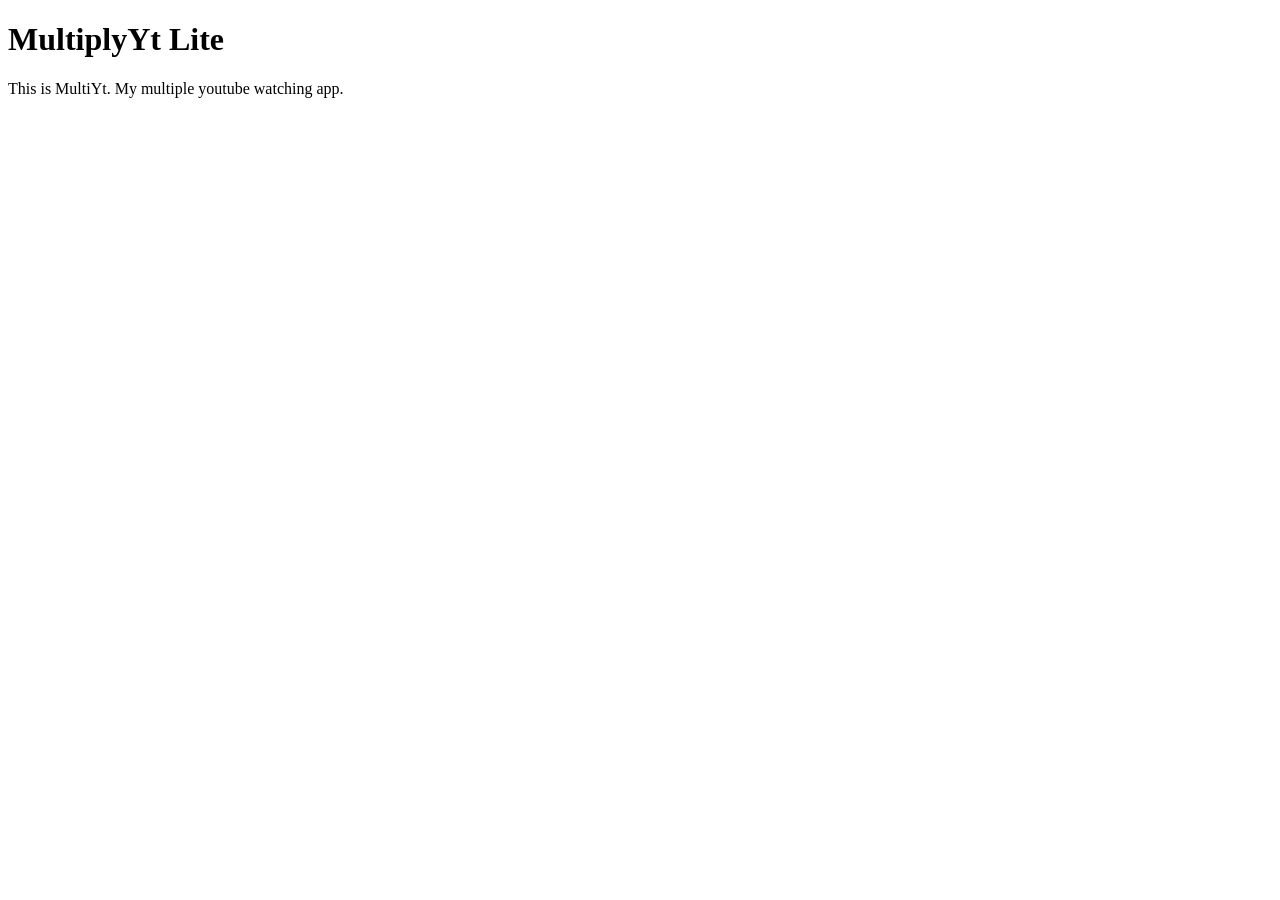
==== index.html @ eb8f4409 "Add starter index page" ====
<!DOCTYPE html>
<html lang="en">
<head>
  <meta charset="UTF-8">
  <title>MultiplyYt Lite</title>
</head>
<body>
  <h1>MultiplyYt Lite</h1>
  <p>This is MultiYt. My multiple youtube watching app.</p>
</body>
</html>
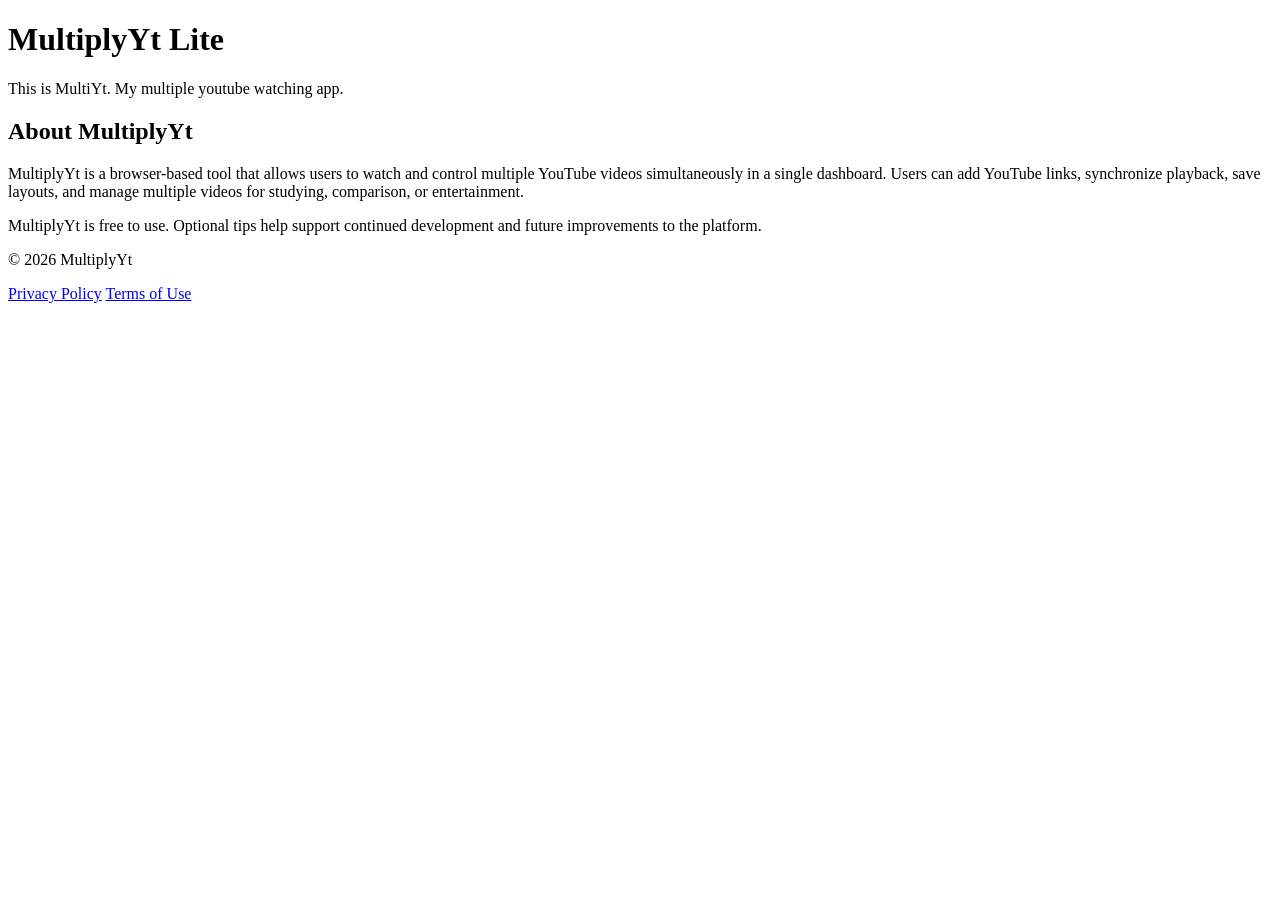
==== commit 0e9543dd: "Add pags" ====
--- a/index.html
+++ b/index.html
@@ -3,9 +3,34 @@
 <head>
   <meta charset="UTF-8">
   <title>MultiplyYt Lite</title>
+
 </head>
 <body>
   <h1>MultiplyYt Lite</h1>
   <p>This is MultiYt. My multiple youtube watching app.</p>
+
+   <h2>About MultiplyYt</h2>
+  <p>
+    MultiplyYt is a browser-based tool that allows users to watch and control multiple
+    YouTube videos simultaneously in a single dashboard. Users can add YouTube links,
+    synchronize playback, save layouts, and manage multiple videos for studying,
+    comparison, or entertainment.
+  </p>
+
+  <p>
+    MultiplyYt is free to use. Optional tips help support continued development and
+    future improvements to the platform.
+  </p>
+
+
+  <footer class="site-footer">
+  <p>© 2026 MultiplyYt</p>
+
+  <div class="footer-links">
+    <a href="privacy.html">Privacy Policy</a>
+    <a href="terms.html">Terms of Use</a>
+  </div>
+</footer>
+
 </body>
 </html>
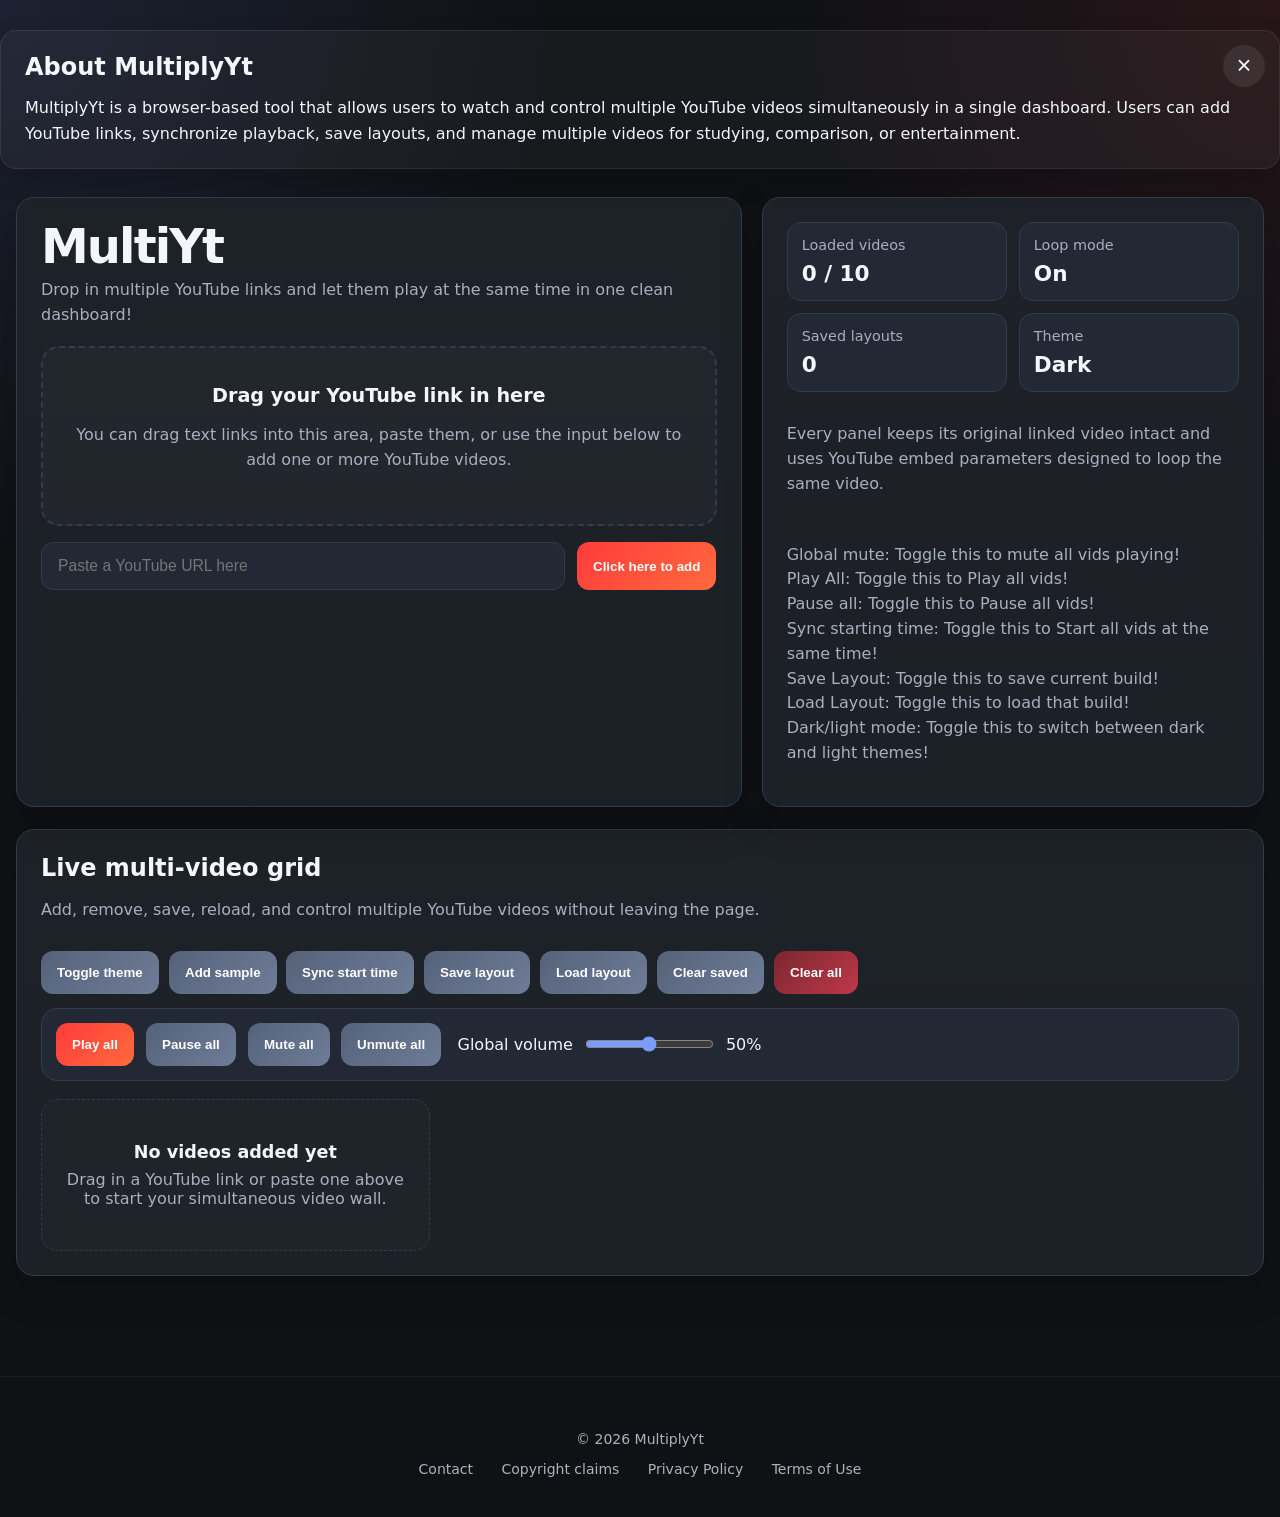
==== commit 4ff1e05e: "Updated final MultiplyYt Lite website" ====
--- a/index.html
+++ b/index.html
@@ -1,15 +1,16 @@
 <!DOCTYPE html>
 <html lang="en">
 <head>
-  <meta charset="UTF-8">
-  <title>MultiplyYt Lite</title>
+  <meta charset="UTF-8" />
+  <meta name="viewport" content="width=device-width, initial-scale=1.0" />
+  <title>MultiplyYt</title>
 
-</head>
-<body>
-  <h1>MultiplyYt Lite</h1>
-  <p>This is MultiYt. My multiple youtube watching app.</p>
+  <section id="aboutBox" class="about-multiyt">
+  <button id="closeAboutBtn" class="about-close-btn" aria-label="Close About MultiplyYt">
+    ×
+  </button>
 
-   <h2>About MultiplyYt</h2>
+  <h2>About MultiplyYt</h2>
   <p>
     MultiplyYt is a browser-based tool that allows users to watch and control multiple
     YouTube videos simultaneously in a single dashboard. Users can add YouTube links,
@@ -17,16 +18,138 @@
     comparison, or entertainment.
   </p>
 
-  <p>
-    MultiplyYt is free to use. Optional tips help support continued development and
-    future improvements to the platform.
-  </p>
+</section>
+
+<div id="showAboutWrap" class="show-about-wrap hidden">
+  <button id="showAboutBtn" class="show-about-btn">
+    Show About MultiplyYt
+  </button>
+</div>
+
+  <link rel="stylesheet" href="styles.css" />
+</head>
+
+<body 
+
+   data-theme="dark">
+  <div class="app">
+    <section class="hero">
+      <div class="card hero-main">
+        <h1>MultiYt</h1>
+        <p class="subtitle">
+          Drop in multiple YouTube links and let them play at the same time in one clean dashboard!
+        </p>
+
+        <div
+          class="drop-zone"
+          id="dropZone"
+          tabindex="0"
+          aria-label="Drop YouTube links here or click to paste one manually"
+        >
+          <div class="drop-inner">
+            <div class="drop-title">Drag your YouTube link in here</div>
+            <p class="drop-text">
+              You can drag text links into this area, paste them, or use the input below to add one or more YouTube videos.
+            </p>
+          </div>
+        </div>
+
+        <div class="manual-entry">
+          <label class="sr-only" for="youtubeInput">YouTube URL</label>
+          <input
+            id="youtubeInput"
+            type="text"
+            placeholder="Paste a YouTube URL here"
+            autocomplete="off"
+          />
+          <button class="btn btn-primary" id="addVideoBtn">Click here to add</button>
+        </div>
+      </div>
+
+      <aside class="card hero-side">
+        <div class="stat-grid">
+          <div class="stat">
+            <div class="stat-label">Loaded videos</div>
+            <div class="stat-value" id="videoCount">0</div>
+          </div>
+          <div class="stat">
+            <div class="stat-label">Loop mode</div>
+            <div class="stat-value">On</div>
+          </div>
+          <div class="stat">
+            <div class="stat-label">Saved layouts</div>
+            <div class="stat-value" id="savedLayoutCount">0</div>
+          </div>
+          <div class="stat">
+            <div class="stat-label">Theme</div>
+            <div class="stat-value" id="themeLabel">Dark</div>
+          </div>
+        </div>
+
+        <p class="hint">
+          Every panel keeps its original linked video intact and uses YouTube embed parameters designed to loop the same video.
+        </p>
+
+        <p class="hint">
+          Global mute: Toggle this to mute all vids playing!<br>
+          Play All: Toggle this to Play all vids! <br>
+          Pause all: Toggle this to Pause all vids! <br>
+          Sync starting time: Toggle this to Start all vids at the same time! <br> 
+          Save Layout: Toggle this to save current build! <br>
+          Load Layout: Toggle this to load that build! <br>
+          Dark/light mode: Toggle this to switch between dark and light themes! <br>
+        </p>
+      </aside>
+    </section>
+
+    <section class="card grid-card">
+      <div class="topbar">
+        <div>
+          <h2>Live multi-video grid</h2>
+          <p class="footer-note">
+            Add, remove, save, reload, and control multiple YouTube videos without leaving the page.
+          </p>
+        </div>
+
+        <div class="toolbar-actions">
+          <button class="btn btn-secondary" id="themeToggleBtn">Toggle theme</button>
+          <button class="btn btn-secondary" id="addSampleBtn">Add sample</button>
+          <button class="btn btn-secondary" id="syncStartBtn">Sync start time</button>
+          <button class="btn btn-secondary" id="saveLayoutBtn">Save layout</button>
+          <button class="btn btn-secondary" id="loadLayoutBtn">Load layout</button>
+          <button class="btn btn-secondary" id="clearSavedBtn">Clear saved</button>
+          <button class="btn btn-danger" id="clearAllBtn">Clear all</button>
+        </div>
+      </div>
+
+      <div class="control-strip">
+        <button class="btn btn-primary" id="playAllBtn">Play all</button>
+        <button class="btn btn-secondary" id="pauseAllBtn">Pause all</button>
+        <button class="btn btn-secondary" id="muteAllBtn">Mute all</button>
+        <button class="btn btn-secondary" id="unmuteAllBtn">Unmute all</button>
+
+        <label class="volume-wrap" for="globalVolume">
+          <span>Global volume</span>
+          <input id="globalVolume" type="range" min="0" max="100" value="50" />
+          <span id="globalVolumeLabel">50%</span>
+        </label>
+      </div>
+
+      <div id="videoGrid" class="video-grid" aria-live="polite"></div>
+
+    </section>
+  </div>
+
+  <script src="https://www.youtube.com/iframe_api"></script>
+  <script src="script.js"></script>
 
 
   <footer class="site-footer">
   <p>© 2026 MultiplyYt</p>
 
   <div class="footer-links">
+    <a href="contact.html">Contact</a>
+    <a href="copyright.html">Copyright claims</a>
     <a href="privacy.html">Privacy Policy</a>
     <a href="terms.html">Terms of Use</a>
   </div>
--- a/styles.css
+++ b/styles.css
@@ -0,0 +1,699 @@
+:root {
+  --radius: 18px;
+  --shadow: 0 16px 40px rgba(0, 0, 0, 0.18);
+}
+
+body[data-theme="dark"] {
+  --bg: #0f1115;
+  --panel: #191d24;
+  --panel-2: #222834;
+  --border: #333b4a;
+  --text: #f3f6fb;
+  --muted: #a8b0bf;
+  --accent: #ff3b3b;
+  --accent-2: #7c9cff;
+  --drop-bg: rgba(255, 255, 255, 0.025);
+  --drop-hover: rgba(124, 156, 255, 0.09);
+  --card-glow-1: rgba(124, 156, 255, 0.12);
+  --card-glow-2: rgba(255, 59, 59, 0.10);
+  --empty-bg: rgba(255, 255, 255, 0.015);
+  --iframe-bg: #0b0d10;
+}
+
+body[data-theme="light"] {
+  --bg: #eef2f8;
+  --panel: #ffffff;
+  --panel-2: #f6f8fc;
+  --border: #d8dfeb;
+  --text: #17202c;
+  --muted: #5e6877;
+  --accent: #d93a3a;
+  --accent-2: #4f73ff;
+  --drop-bg: rgba(79, 115, 255, 0.04);
+  --drop-hover: rgba(79, 115, 255, 0.10);
+  --card-glow-1: rgba(79, 115, 255, 0.10);
+  --card-glow-2: rgba(217, 58, 58, 0.08);
+  --empty-bg: rgba(79, 115, 255, 0.03);
+  --iframe-bg: #dfe6f1;
+}
+
+* {
+  box-sizing: border-box;
+}
+
+html {
+  scroll-behavior: smooth;
+}
+
+body {
+  margin: 0;
+  font-family: Inter, system-ui, -apple-system, BlinkMacSystemFont, "Segoe UI", sans-serif;
+  background:
+    radial-gradient(circle at top left, var(--card-glow-1), transparent 28%),
+    radial-gradient(circle at top right, var(--card-glow-2), transparent 26%),
+    var(--bg);
+  color: var(--text);
+  min-height: 100vh;
+  transition: background 0.2s ease, color 0.2s ease;
+}
+
+.app {
+  width: min(1400px, calc(100% - 32px));
+  margin: 24px auto 40px;
+}
+
+.hero {
+  display: grid;
+  grid-template-columns: 1.3fr 0.9fr;
+  gap: 20px;
+  margin-bottom: 22px;
+}
+
+.card {
+  background: linear-gradient(180deg, rgba(255,255,255,0.02), rgba(255,255,255,0.01)), var(--panel);
+  border: 1px solid var(--border);
+  border-radius: var(--radius);
+  box-shadow: var(--shadow);
+}
+
+.hero-main,
+.hero-side,
+.grid-card {
+  padding: 24px;
+}
+
+h1 {
+  margin: 0 0 8px;
+  font-size: clamp(2rem, 5vw, 3rem);
+  line-height: 1;
+  letter-spacing: -0.04em;
+}
+
+h2 {
+  margin: 0;
+}
+
+.subtitle {
+  margin: 0 0 18px;
+  color: var(--muted);
+  max-width: 70ch;
+  line-height: 1.55;
+}
+
+.drop-zone {
+  position: relative;
+  border: 2px dashed var(--border);
+  border-radius: 18px;
+  background: var(--drop-bg);
+  min-height: 180px;
+  display: flex;
+  align-items: center;
+  justify-content: center;
+  text-align: center;
+  padding: 20px;
+  transition: transform 0.18s ease, background 0.18s ease, border-color 0.18s ease;
+  cursor: pointer;
+  overflow: hidden;
+  transform: translateZ(0);
+  will-change: transform;
+}
+
+.drop-zone.dragover {
+  border-color: var(--accent-2);
+  background: var(--drop-hover);
+  transform: translateY(-2px) translateZ(0);
+}
+
+.drop-inner {
+  pointer-events: none;
+}
+
+.drop-title {
+  font-size: 1.2rem;
+  font-weight: 700;
+  margin-bottom: 8px;
+}
+
+.drop-text,
+.hint,
+.footer-note {
+  color: var(--muted);
+  line-height: 1.55;
+}
+
+.manual-entry {
+  margin-top: 16px;
+  display: flex;
+  gap: 12px;
+  flex-wrap: wrap;
+}
+
+input[type="text"] {
+  flex: 1 1 360px;
+  min-width: 220px;
+  background: var(--panel-2);
+  border: 1px solid var(--border);
+  color: var(--text);
+  padding: 14px 16px;
+  border-radius: 12px;
+  outline: none;
+  font-size: 0.98rem;
+}
+
+input[type="text"]:focus,
+input[type="range"]:focus {
+  border-color: var(--accent-2);
+  box-shadow: 0 0 0 3px rgba(124, 156, 255, 0.15);
+}
+
+.btn {
+  border: none;
+  border-radius: 12px;
+  padding: 14px 16px;
+  font-weight: 700;
+  cursor: pointer;
+  transition: transform 0.16s ease, filter 0.16s ease;
+  color: white;
+  transform: translateZ(0);
+  will-change: transform;
+}
+
+.btn:hover,
+.icon-btn:hover {
+  transform: translateY(-1px) translateZ(0);
+}
+
+.btn-primary {
+  background: linear-gradient(135deg, var(--accent), #ff6a3d);
+}
+
+.btn-secondary {
+  background: linear-gradient(135deg, #55627a, #6e7c97);
+}
+
+.btn-danger {
+  background: linear-gradient(135deg, #7b2630, #bf3848);
+}
+
+.hero-side {
+  display: flex;
+  flex-direction: column;
+  gap: 14px;
+}
+
+.stat-grid {
+  display: grid;
+  grid-template-columns: repeat(2, 1fr);
+  gap: 12px;
+}
+
+.stat {
+  background: var(--panel-2);
+  border: 1px solid var(--border);
+  border-radius: 14px;
+  padding: 14px;
+}
+
+.stat-label {
+  color: var(--muted);
+  font-size: 0.9rem;
+  margin-bottom: 8px;
+}
+
+.stat-value {
+  font-size: 1.35rem;
+  font-weight: 800;
+}
+
+.topbar {
+  display: flex;
+  justify-content: space-between;
+  align-items: center;
+  gap: 12px;
+  margin-bottom: 14px;
+  flex-wrap: wrap;
+}
+
+.toolbar-actions,
+.video-controls,
+.panel-action-row {
+  display: flex;
+  gap: 10px;
+  flex-wrap: wrap;
+}
+
+.control-strip {
+  display: flex;
+  gap: 12px;
+  align-items: center;
+  flex-wrap: wrap;
+  margin-bottom: 18px;
+  padding: 14px;
+  border: 1px solid var(--border);
+  border-radius: 16px;
+  background: var(--panel-2);
+}
+
+.volume-wrap {
+  display: flex;
+  align-items: center;
+  gap: 10px;
+  color: var(--text);
+  background: transparent;
+  padding: 6px 4px;
+  flex-wrap: wrap;
+}
+
+input[type="range"] {
+  accent-color: var(--accent-2);
+  cursor: pointer;
+}
+
+.video-grid {
+  display: grid;
+  grid-template-columns: repeat(auto-fill, minmax(290px, 1fr));
+  gap: 16px;
+  contain: layout paint;
+}
+
+.video-panel {
+  background: var(--panel-2);
+  border: 1px solid var(--border);
+  border-radius: 16px;
+  overflow: hidden;
+  display: flex;
+  flex-direction: column;
+  min-height: 280px;
+  transform: translateZ(0);
+  will-change: transform, opacity;
+  backface-visibility: hidden;
+  contain: layout paint style;
+}
+
+.video-head {
+  display: flex;
+  align-items: flex-start;
+  justify-content: space-between;
+  gap: 10px;
+  padding: 12px 12px 10px;
+  border-bottom: 1px solid var(--border);
+  background: rgba(255,255,255,0.02);
+}
+
+.video-title {
+  font-size: 0.95rem;
+  font-weight: 700;
+  overflow: hidden;
+  text-overflow: ellipsis;
+  white-space: nowrap;
+}
+
+.pill {
+  font-size: 0.78rem;
+  color: var(--text);
+  background: rgba(124, 156, 255, 0.16);
+  border: 1px solid rgba(124, 156, 255, 0.25);
+  border-radius: 999px;
+  padding: 5px 8px;
+  white-space: nowrap;
+}
+
+.icon-btn {
+  background: transparent;
+  border: 1px solid var(--border);
+  color: var(--text);
+  border-radius: 10px;
+  padding: 8px 10px;
+  cursor: pointer;
+  transition: transform 0.16s ease, background 0.16s ease, border-color 0.16s ease;
+  font-weight: 700;
+  transform: translateZ(0);
+  will-change: transform;
+}
+
+.icon-btn:hover {
+  background: rgba(255,255,255,0.05);
+  border-color: var(--accent-2);
+}
+
+.video-wrap {
+  position: relative;
+  width: 100%;
+  aspect-ratio: 16 / 9;
+  background: var(--iframe-bg);
+  overflow: hidden;
+  transform: translateZ(0);
+}
+
+.video-player {
+  position: absolute;
+  inset: 0;
+  width: 100%;
+  height: 100%;
+  transform: translateZ(0);
+  backface-visibility: hidden;
+}
+
+.video-url {
+  font-size: 0.82rem;
+  color: var(--muted);
+  padding: 10px 12px 14px;
+  word-break: break-all;
+  line-height: 1.4;
+}
+
+.panel-footer {
+  padding: 0 12px 14px;
+}
+
+.empty-state {
+  border: 1px dashed var(--border);
+  border-radius: 16px;
+  padding: 42px 20px;
+  text-align: center;
+  color: var(--muted);
+  background: var(--empty-bg);
+}
+
+.empty-state strong {
+  display: block;
+  color: var(--text);
+  font-size: 1.1rem;
+  margin-bottom: 8px;
+}
+
+.sr-only {
+  position: absolute;
+  width: 1px;
+  height: 1px;
+  padding: 0;
+  margin: -1px;
+  overflow: hidden;
+  clip: rect(0, 0, 0, 0);
+  white-space: nowrap;
+  border: 0;
+}
+
+@media (max-width: 980px) {
+  .hero {
+    grid-template-columns: 1fr;
+  }
+}
+
+@media (max-width: 600px) {
+  .app {
+    width: min(100% - 20px, 1400px);
+    margin-top: 10px;
+  }
+
+  .hero-main,
+  .hero-side,
+  .grid-card {
+    padding: 18px;
+  }
+
+  .topbar {
+    align-items: stretch;
+  }
+
+  .control-strip {
+    align-items: stretch;
+  }
+}
+
+.about-multiyt {
+  margin-top: 30px;
+  padding: 20px;
+  border-radius: 10px;
+  background: rgba(255,255,255,0.04);
+  border: 1px solid rgba(255,255,255,0.08);
+}
+
+.about-multiyt h2 {
+  margin-bottom: 10px;
+}
+
+.site-footer{
+
+margin-top:100px;
+
+padding:40px 0;
+
+text-align:center;
+
+font-size:14px;
+opacity:.7;
+
+border-top:1px solid rgba(255,255,255,.08);
+}
+
+.footer-links{
+margin-top:10px;
+}
+
+.footer-links a{
+margin:0 12px;
+text-decoration:none;
+color:inherit;
+font-weight:500;
+}
+
+.footer-links a:hover{
+text-decoration:underline;
+}
+
+.legal-page{
+
+max-width:850px;
+
+margin:auto;
+padding:20px;
+
+line-height:1.7;
+font-size:16px;
+
+opacity:.9;
+
+}
+
+.legal-page h1{
+margin-bottom:30px;
+font-size:34px;
+}
+
+.legal-page h2{
+margin-top:40px;
+margin-bottom:10px;
+font-size:22px;
+}
+
+.theme-toggle{
+position:absolute;
+top:20px;
+right:30px;
+
+background:linear-gradient(135deg,#6c7cff,#4f5fff);
+color:white;
+
+border:none;
+padding:10px 18px;
+border-radius:8px;
+
+font-weight:600;
+font-size:14px;
+
+cursor:pointer;
+
+box-shadow:0 4px 10px rgba(0,0,0,0.3);
+transition:all .2s ease;
+}
+
+.theme-toggle:hover{
+transform:translateY(-1px);
+box-shadow:0 6px 14px rgba(0,0,0,0.4);
+}
+
+.home-button{
+position:absolute;
+top:20px;
+left:30px;
+
+text-decoration:none;
+
+background:#2b2f3a;
+color:white;
+
+padding:10px 16px;
+border-radius:8px;
+
+font-size:14px;
+font-weight:500;
+
+transition:all .2s ease;
+}
+
+.home-button:hover{
+background:#3a3f4c;
+transform:translateY(-1px);
+}
+
+.legal-header{
+position:relative;
+text-align:center;
+margin-top:60px;
+margin-bottom:60px;
+}
+
+.logo-container{
+display:flex;
+align-items:center;
+justify-content:center;
+
+gap:14px;
+
+margin-bottom:20px;
+}
+
+.logo{
+height:48px;
+width:48px;
+
+border-radius:12px;        /* rounded corners */
+
+object-fit:cover;
+
+padding:4px;               /* breathing room */
+
+background:rgba(255,255,255,0.05);
+
+box-shadow:0 6px 16px rgba(0,0,0,0.25);
+
+transition:transform .2s ease,
+box-shadow .2s ease;
+}
+
+.logo:hover{
+transform:scale(1.05);
+
+box-shadow:0 10px 24px rgba(0,0,0,0.35);
+}
+
+.logo-title{
+font-size:32px;
+font-weight:700;
+letter-spacing:.5px;
+}
+
+.about-multiyt {
+  position: relative;
+  margin-bottom: 28px;
+  padding: 22px 24px;
+  border-radius: 16px;
+  background: rgba(255, 255, 255, 0.04);
+  border: 1px solid rgba(255, 255, 255, 0.08);
+  box-shadow: 0 10px 24px rgba(0, 0, 0, 0.18);
+}
+
+.about-multiyt h2 {
+  margin: 0 0 14px;
+}
+
+.about-multiyt p {
+  margin: 0 0 14px;
+  line-height: 1.6;
+}
+
+.about-multiyt p:last-child {
+  margin-bottom: 0;
+}
+
+.about-close-btn {
+  position: absolute;
+  top: 14px;
+  right: 14px;
+  width: 42px;
+  height: 42px;
+  border: none;
+  border-radius: 999px;
+  background: rgba(255, 255, 255, 0.08);
+  color: var(--text);
+  font-size: 1.6rem;
+  line-height: 1;
+  cursor: pointer;
+  display: grid;
+  place-items: center;
+  transition: transform 0.16s ease, background 0.16s ease, box-shadow 0.16s ease;
+}
+
+.about-close-btn:hover {
+  transform: scale(1.06);
+  background: rgba(255, 255, 255, 0.14);
+  box-shadow: 0 6px 16px rgba(0, 0, 0, 0.22);
+}
+
+.show-about-wrap {
+  margin-bottom: 22px;
+}
+
+.show-about-btn {
+  border: none;
+  border-radius: 12px;
+  padding: 12px 18px;
+  font-weight: 700;
+  cursor: pointer;
+  color: white;
+  background: linear-gradient(135deg, #55627a, #6e7c97);
+  transition: transform 0.16s ease, filter 0.16s ease;
+}
+
+.show-about-btn:hover {
+  transform: translateY(-1px);
+  filter: brightness(1.05);
+}
+
+.hidden {
+  display: none !important;
+}
+
+.about-multiyt {
+  position: relative;
+  margin-bottom: 28px;
+  padding: 22px 24px;
+  border-radius: 16px;
+  background: rgba(255, 255, 255, 0.04);
+  border: 1px solid rgba(255, 255, 255, 0.08);
+  box-shadow: 0 10px 24px rgba(0, 0, 0, 0.18);
+  transition: opacity 0.28s ease, transform 0.28s ease, max-height 0.28s ease, margin 0.28s ease, padding 0.28s ease;
+  opacity: 1;
+  transform: translateY(0);
+  max-height: 500px;
+  overflow: hidden;
+}
+
+.about-multiyt.about-hidden {
+  opacity: 0;
+  transform: translateY(-10px);
+  max-height: 0;
+  margin-bottom: 0;
+  padding-top: 0;
+  padding-bottom: 0;
+  border-width: 0;
+  pointer-events: none;
+}
+
+.show-about-wrap {
+  margin-bottom: 22px;
+  transition: opacity 0.22s ease, transform 0.22s ease, max-height 0.22s ease, margin 0.22s ease;
+  opacity: 1;
+  transform: translateY(0);
+  max-height: 80px;
+  overflow: hidden;
+}
+
+.show-about-wrap.hidden {
+  opacity: 0;
+  transform: translateY(-8px);
+  max-height: 0;
+  margin-bottom: 0;
+  pointer-events: none;
+}
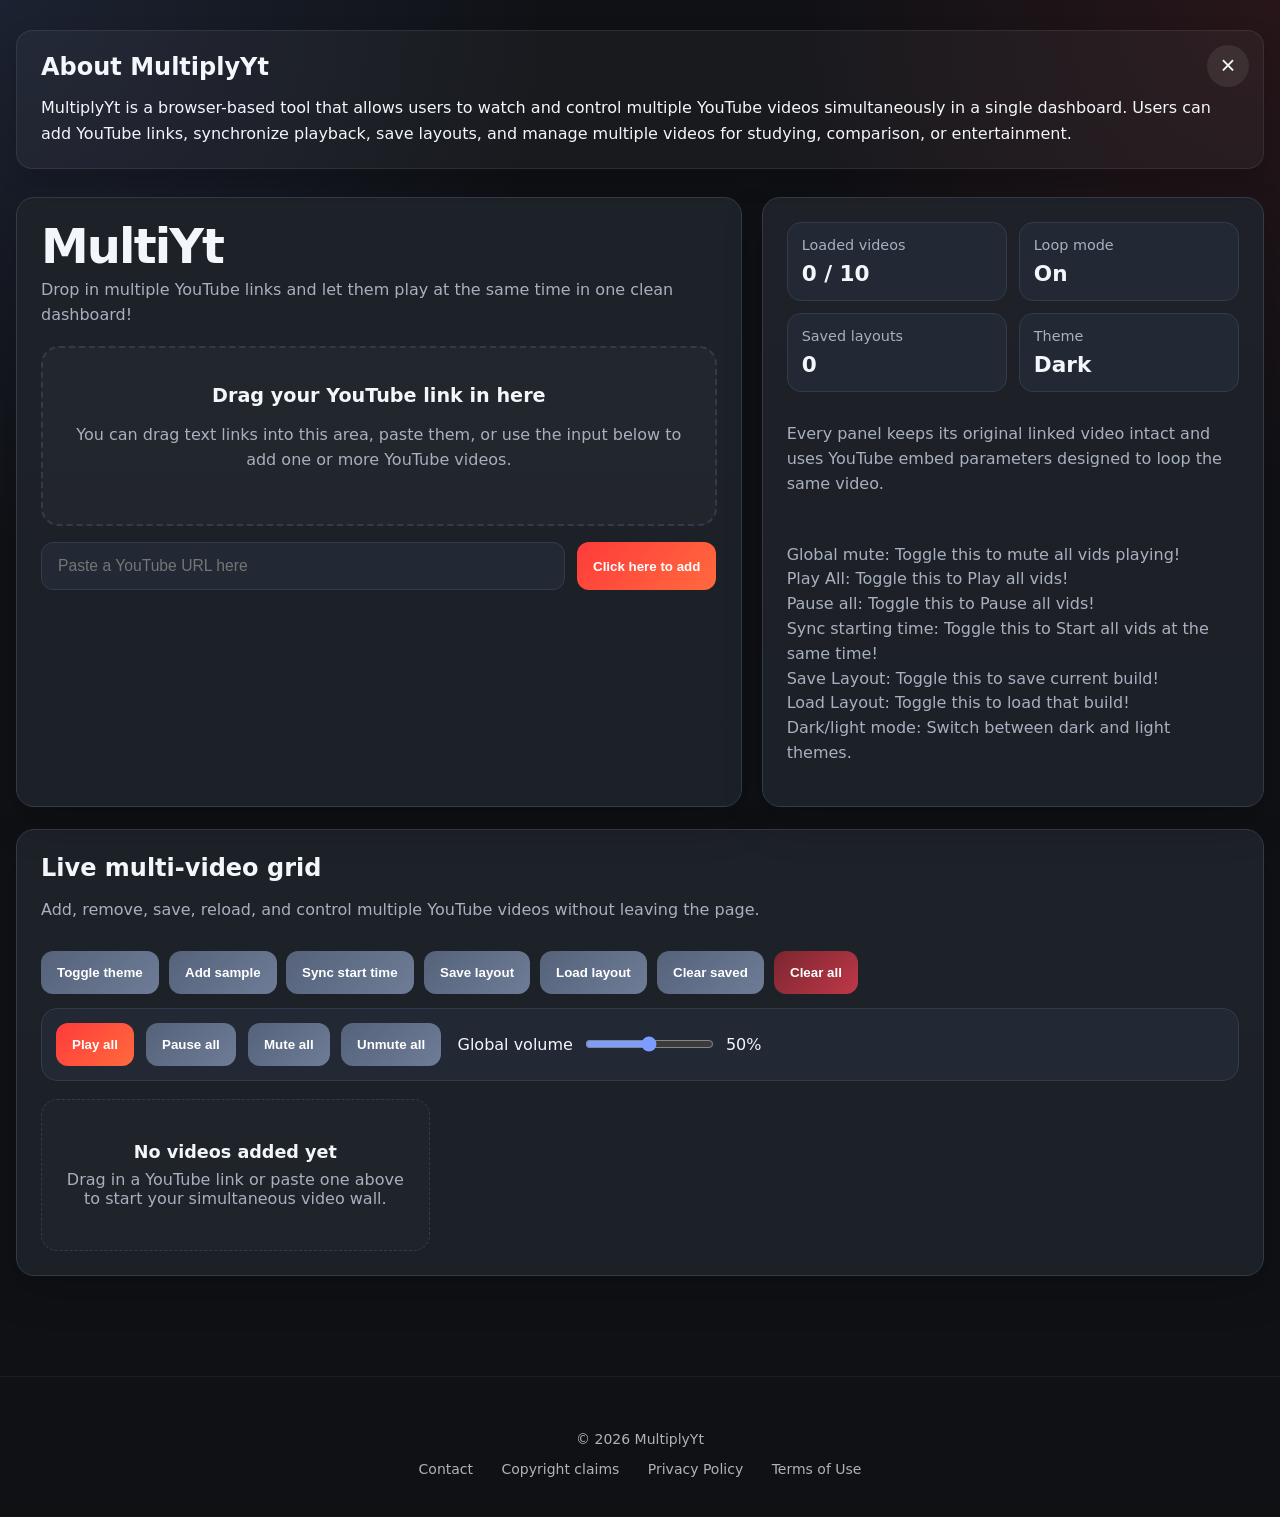
==== commit ddaac090: "Updated final MultiplyYt Lite website" ====
--- a/index.html
+++ b/index.html
@@ -1,38 +1,34 @@
 <!DOCTYPE html>
 <html lang="en">
 <head>
-  <meta charset="UTF-8" />
-  <meta name="viewport" content="width=device-width, initial-scale=1.0" />
+  <meta charset="UTF-8">
+  <meta name="viewport" content="width=device-width, initial-scale=1.0">
   <title>MultiplyYt</title>
-
-  <section id="aboutBox" class="about-multiyt">
-  <button id="closeAboutBtn" class="about-close-btn" aria-label="Close About MultiplyYt">
-    ×
-  </button>
-
-  <h2>About MultiplyYt</h2>
-  <p>
-    MultiplyYt is a browser-based tool that allows users to watch and control multiple
-    YouTube videos simultaneously in a single dashboard. Users can add YouTube links,
-    synchronize playback, save layouts, and manage multiple videos for studying,
-    comparison, or entertainment.
-  </p>
-
-</section>
-
-<div id="showAboutWrap" class="show-about-wrap hidden">
-  <button id="showAboutBtn" class="show-about-btn">
-    Show About MultiplyYt
-  </button>
-</div>
-
-  <link rel="stylesheet" href="styles.css" />
+  <link rel="stylesheet" href="styles.css">
 </head>
 
-<body 
+<body data-theme="dark">
+  <div class="app">
+    <section id="aboutBox" class="about-multiyt">
+      <button id="closeAboutBtn" class="about-close-btn" aria-label="Close About MultiplyYt">
+        ×
+      </button>
 
-   data-theme="dark">
-  <div class="app">
+      <h2>About MultiplyYt</h2>
+      <p>
+        MultiplyYt is a browser-based tool that allows users to watch and control multiple
+        YouTube videos simultaneously in a single dashboard. Users can add YouTube links,
+        synchronize playback, save layouts, and manage multiple videos for studying,
+        comparison, or entertainment.
+      </p>
+    </section>
+
+    <div id="showAboutWrap" class="show-about-wrap hidden">
+      <button id="showAboutBtn" class="show-about-btn">
+        Show About MultiplyYt
+      </button>
+    </div>
+
     <section class="hero">
       <div class="card hero-main">
         <h1>MultiYt</h1>
@@ -61,7 +57,7 @@
             type="text"
             placeholder="Paste a YouTube URL here"
             autocomplete="off"
-          />
+          >
           <button class="btn btn-primary" id="addVideoBtn">Click here to add</button>
         </div>
       </div>
@@ -92,12 +88,12 @@
 
         <p class="hint">
           Global mute: Toggle this to mute all vids playing!<br>
-          Play All: Toggle this to Play all vids! <br>
-          Pause all: Toggle this to Pause all vids! <br>
-          Sync starting time: Toggle this to Start all vids at the same time! <br> 
-          Save Layout: Toggle this to save current build! <br>
-          Load Layout: Toggle this to load that build! <br>
-          Dark/light mode: Toggle this to switch between dark and light themes! <br>
+          Play All: Toggle this to Play all vids!<br>
+          Pause all: Toggle this to Pause all vids!<br>
+          Sync starting time: Toggle this to Start all vids at the same time!<br>
+          Save Layout: Toggle this to save current build!<br>
+          Load Layout: Toggle this to load that build!<br>
+          Dark/light mode: Switch between dark and light themes.
         </p>
       </aside>
     </section>
@@ -130,30 +126,27 @@
 
         <label class="volume-wrap" for="globalVolume">
           <span>Global volume</span>
-          <input id="globalVolume" type="range" min="0" max="100" value="50" />
+          <input id="globalVolume" type="range" min="0" max="100" value="50">
           <span id="globalVolumeLabel">50%</span>
         </label>
       </div>
 
       <div id="videoGrid" class="video-grid" aria-live="polite"></div>
-
     </section>
   </div>
 
+  <footer class="site-footer">
+    <p>© 2026 MultiplyYt</p>
+
+    <div class="footer-links">
+      <a href="contact.html">Contact</a>
+      <a href="copyright.html">Copyright claims</a>
+      <a href="privacy.html">Privacy Policy</a>
+      <a href="terms.html">Terms of Use</a>
+    </div>
+  </footer>
+
   <script src="https://www.youtube.com/iframe_api"></script>
   <script src="script.js"></script>
-
-
-  <footer class="site-footer">
-  <p>© 2026 MultiplyYt</p>
-
-  <div class="footer-links">
-    <a href="contact.html">Contact</a>
-    <a href="copyright.html">Copyright claims</a>
-    <a href="privacy.html">Privacy Policy</a>
-    <a href="terms.html">Terms of Use</a>
-  </div>
-</footer>
-
 </body>
-</html>+</html>
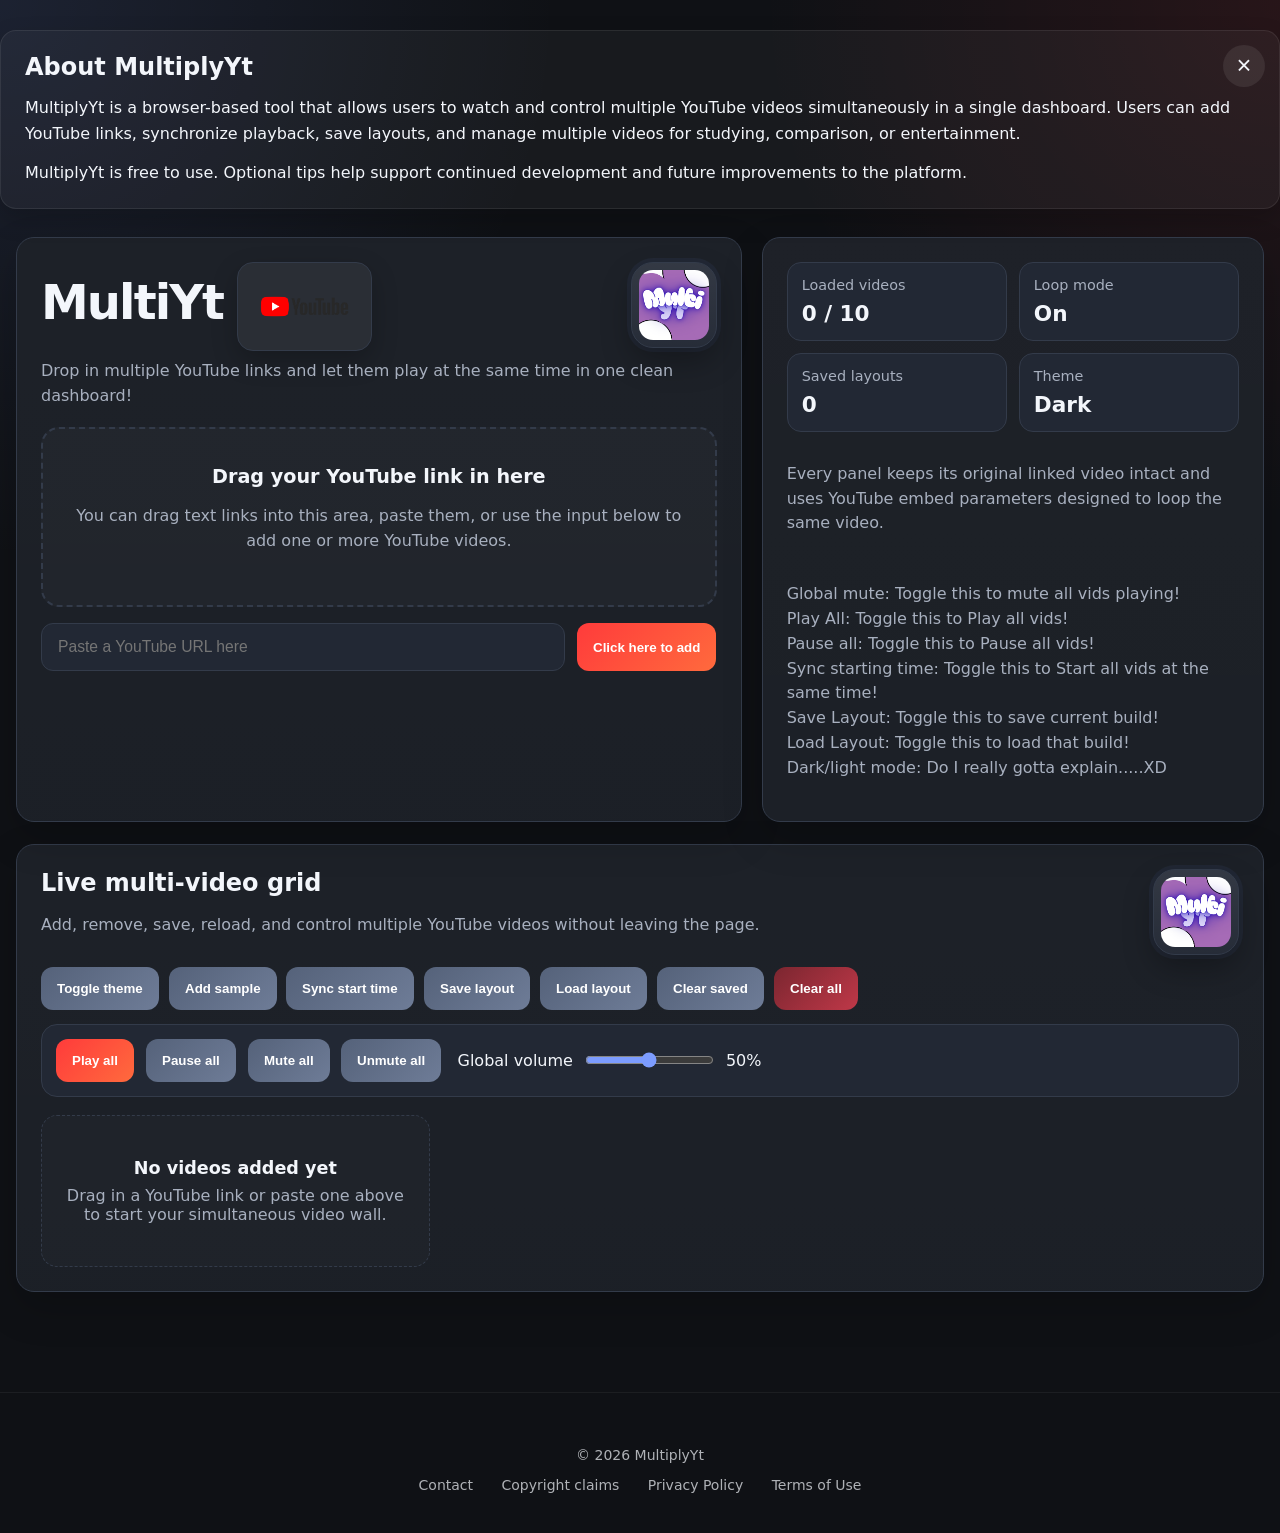
==== commit 18096770: "Fixed final HTML accessibility validation" ====
--- a/index.html
+++ b/index.html
@@ -1,37 +1,61 @@
 <!DOCTYPE html>
 <html lang="en">
 <head>
-  <meta charset="UTF-8">
-  <meta name="viewport" content="width=device-width, initial-scale=1.0">
+  <meta charset="UTF-8" />
+  <meta name="viewport" content="width=device-width, initial-scale=1.0" />
   <title>MultiplyYt</title>
-  <link rel="stylesheet" href="styles.css">
+
+  <section id="aboutBox" class="about-multiyt">
+  <button id="closeAboutBtn" class="about-close-btn" aria-label="Close About MultiplyYt">
+    ×
+  </button>
+
+  <h2>About MultiplyYt</h2>
+  <p>
+    MultiplyYt is a browser-based tool that allows users to watch and control multiple
+    YouTube videos simultaneously in a single dashboard. Users can add YouTube links,
+    synchronize playback, save layouts, and manage multiple videos for studying,
+    comparison, or entertainment.
+  </p>
+
+  <p>
+    MultiplyYt is free to use. Optional tips help support continued development and
+    future improvements to the platform.
+  </p>
+</section>
+
+<div id="showAboutWrap" class="show-about-wrap hidden">
+  <button id="showAboutBtn" class="show-about-btn">
+    Show About MultiplyYt
+  </button>
+</div>
+
+  <link rel="stylesheet" href="styles.css" />
 </head>
 
-<body data-theme="dark">
+<body 
+
+   data-theme="dark">
   <div class="app">
-    <section id="aboutBox" class="about-multiyt">
-      <button id="closeAboutBtn" class="about-close-btn" aria-label="Close About MultiplyYt">
-        ×
-      </button>
-
-      <h2>About MultiplyYt</h2>
-      <p>
-        MultiplyYt is a browser-based tool that allows users to watch and control multiple
-        YouTube videos simultaneously in a single dashboard. Users can add YouTube links,
-        synchronize playback, save layouts, and manage multiple videos for studying,
-        comparison, or entertainment.
-      </p>
-    </section>
-
-    <div id="showAboutWrap" class="show-about-wrap hidden">
-      <button id="showAboutBtn" class="show-about-btn">
-        Show About MultiplyYt
-      </button>
-    </div>
-
     <section class="hero">
       <div class="card hero-main">
-        <h1>MultiYt</h1>
+        <div class="hero-brand-row">
+          <div class="hero-title-group">
+            <h1>MultiYt</h1>
+            <img
+              src="MultiYtImages/logo2.png"
+              alt="YouTube logo"
+              class="inline-youtube-logo"
+            >
+          </div>
+
+          <img
+            src="MultiYtImages/logo.png"
+            alt="MultiplyYt logo"
+            class="feature-logo"
+          >
+        </div>
+
         <p class="subtitle">
           Drop in multiple YouTube links and let them play at the same time in one clean dashboard!
         </p>
@@ -57,7 +81,7 @@
             type="text"
             placeholder="Paste a YouTube URL here"
             autocomplete="off"
-          >
+          />
           <button class="btn btn-primary" id="addVideoBtn">Click here to add</button>
         </div>
       </div>
@@ -88,23 +112,31 @@
 
         <p class="hint">
           Global mute: Toggle this to mute all vids playing!<br>
-          Play All: Toggle this to Play all vids!<br>
-          Pause all: Toggle this to Pause all vids!<br>
-          Sync starting time: Toggle this to Start all vids at the same time!<br>
-          Save Layout: Toggle this to save current build!<br>
-          Load Layout: Toggle this to load that build!<br>
-          Dark/light mode: Switch between dark and light themes.
+          Play All: Toggle this to Play all vids! <br>
+          Pause all: Toggle this to Pause all vids! <br>
+          Sync starting time: Toggle this to Start all vids at the same time! <br> 
+          Save Layout: Toggle this to save current build! <br>
+          Load Layout: Toggle this to load that build! <br>
+          Dark/light mode: Do I really gotta explain.....XD
         </p>
       </aside>
     </section>
 
     <section class="card grid-card">
       <div class="topbar">
-        <div>
-          <h2>Live multi-video grid</h2>
-          <p class="footer-note">
-            Add, remove, save, reload, and control multiple YouTube videos without leaving the page.
-          </p>
+        <div class="section-title-wrap">
+          <div>
+            <h2>Live multi-video grid</h2>
+            <p class="footer-note">
+              Add, remove, save, reload, and control multiple YouTube videos without leaving the page.
+            </p>
+          </div>
+
+          <img
+            src="MultiYtImages/logo.png"
+            alt="MultiplyYt logo"
+            class="section-logo"
+          >
         </div>
 
         <div class="toolbar-actions">
@@ -126,27 +158,31 @@
 
         <label class="volume-wrap" for="globalVolume">
           <span>Global volume</span>
-          <input id="globalVolume" type="range" min="0" max="100" value="50">
+          <input id="globalVolume" type="range" min="0" max="100" value="50" />
           <span id="globalVolumeLabel">50%</span>
         </label>
       </div>
 
       <div id="videoGrid" class="video-grid" aria-live="polite"></div>
-    </section>
+
+      </section>
   </div>
-
-  <footer class="site-footer">
-    <p>© 2026 MultiplyYt</p>
-
-    <div class="footer-links">
-      <a href="contact.html">Contact</a>
-      <a href="copyright.html">Copyright claims</a>
-      <a href="privacy.html">Privacy Policy</a>
-      <a href="terms.html">Terms of Use</a>
-    </div>
-  </footer>
 
   <script src="https://www.youtube.com/iframe_api"></script>
   <script src="script.js"></script>
+
+  
+
+  <footer class="site-footer">
+  <p>© 2026 MultiplyYt</p>
+
+  <div class="footer-links">
+    <a href="contact.html">Contact</a>
+    <a href="copyright.html">Copyright claims</a>
+    <a href="privacy.html">Privacy Policy</a>
+    <a href="terms.html">Terms of Use</a>
+  </div>
+</footer>
+
 </body>
-</html>
+</html>
--- a/styles.css
+++ b/styles.css
@@ -697,3 +697,83 @@
   margin-bottom: 0;
   pointer-events: none;
 }
+
+
+/* Dashboard graphics */
+.hero-brand-row {
+  display: flex;
+  align-items: flex-start;
+  justify-content: space-between;
+  gap: 18px;
+  margin-bottom: 8px;
+}
+
+.hero-title-group {
+  display: flex;
+  align-items: center;
+  gap: 14px;
+  flex-wrap: wrap;
+}
+
+.inline-youtube-logo {
+  width: clamp(88px, 11vw, 135px);
+  height: auto;
+  object-fit: contain;
+  padding: 6px 10px;
+  border-radius: 16px;
+  background: rgba(255, 255, 255, 0.06);
+  border: 1px solid var(--border);
+  box-shadow: 0 10px 26px rgba(0, 0, 0, 0.22);
+}
+
+.feature-logo,
+.section-logo {
+  width: clamp(58px, 7vw, 86px);
+  height: clamp(58px, 7vw, 86px);
+  object-fit: cover;
+  padding: 7px;
+  border-radius: 22px;
+  background:
+    linear-gradient(180deg, rgba(255, 255, 255, 0.08), rgba(255, 255, 255, 0.02)),
+    var(--panel-2);
+  border: 1px solid var(--border);
+  box-shadow:
+    0 14px 30px rgba(0, 0, 0, 0.28),
+    0 0 0 4px rgba(124, 156, 255, 0.06);
+  transition: transform 0.18s ease, box-shadow 0.18s ease;
+}
+
+.feature-logo:hover,
+.section-logo:hover,
+.inline-youtube-logo:hover {
+  transform: translateY(-2px) scale(1.02);
+  box-shadow:
+    0 18px 36px rgba(0, 0, 0, 0.34),
+    0 0 0 4px rgba(124, 156, 255, 0.12);
+}
+
+.section-title-wrap {
+  display: flex;
+  align-items: flex-start;
+  justify-content: space-between;
+  gap: 18px;
+  width: 100%;
+}
+
+@media (max-width: 700px) {
+  .hero-brand-row,
+  .section-title-wrap {
+    align-items: flex-start;
+  }
+
+  .feature-logo,
+  .section-logo {
+    width: 58px;
+    height: 58px;
+    border-radius: 18px;
+  }
+
+  .inline-youtube-logo {
+    width: 92px;
+  }
+}
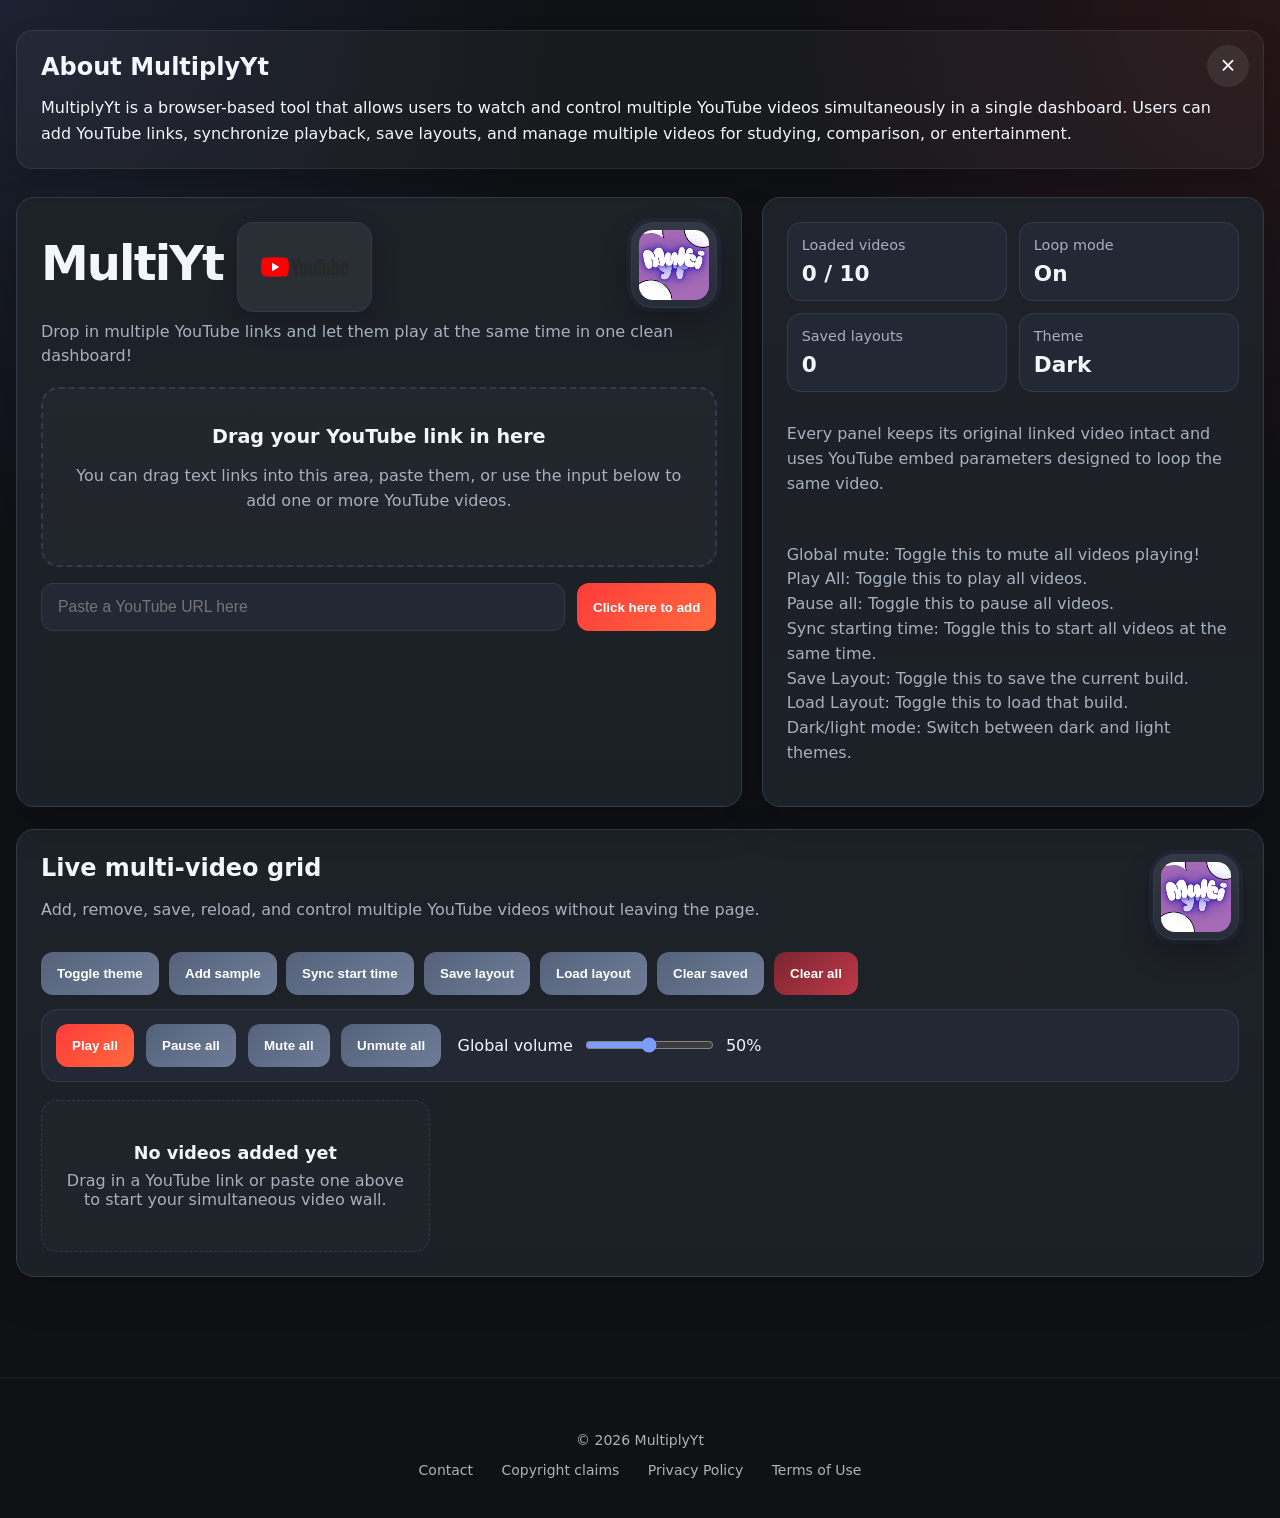
==== commit 1612aabe: "Fix final HTML structure and validation" ====
--- a/index.html
+++ b/index.html
@@ -1,42 +1,34 @@
 <!DOCTYPE html>
 <html lang="en">
 <head>
-  <meta charset="UTF-8" />
-  <meta name="viewport" content="width=device-width, initial-scale=1.0" />
+  <meta charset="UTF-8">
+  <meta name="viewport" content="width=device-width, initial-scale=1.0">
   <title>MultiplyYt</title>
-
-  <section id="aboutBox" class="about-multiyt">
-  <button id="closeAboutBtn" class="about-close-btn" aria-label="Close About MultiplyYt">
-    ×
-  </button>
-
-  <h2>About MultiplyYt</h2>
-  <p>
-    MultiplyYt is a browser-based tool that allows users to watch and control multiple
-    YouTube videos simultaneously in a single dashboard. Users can add YouTube links,
-    synchronize playback, save layouts, and manage multiple videos for studying,
-    comparison, or entertainment.
-  </p>
-
-  <p>
-    MultiplyYt is free to use. Optional tips help support continued development and
-    future improvements to the platform.
-  </p>
-</section>
-
-<div id="showAboutWrap" class="show-about-wrap hidden">
-  <button id="showAboutBtn" class="show-about-btn">
-    Show About MultiplyYt
-  </button>
-</div>
-
-  <link rel="stylesheet" href="styles.css" />
+  <link rel="stylesheet" href="styles.css">
 </head>
 
-<body 
+<body data-theme="dark">
+  <div class="app">
+    <section id="aboutBox" class="about-multiyt">
+      <button id="closeAboutBtn" class="about-close-btn" aria-label="Close About MultiplyYt">
+        ×
+      </button>
 
-   data-theme="dark">
-  <div class="app">
+      <h2>About MultiplyYt</h2>
+      <p>
+        MultiplyYt is a browser-based tool that allows users to watch and control multiple
+        YouTube videos simultaneously in a single dashboard. Users can add YouTube links,
+        synchronize playback, save layouts, and manage multiple videos for studying,
+        comparison, or entertainment.
+      </p>
+    </section>
+
+    <div id="showAboutWrap" class="show-about-wrap hidden">
+      <button id="showAboutBtn" class="show-about-btn">
+        Show About MultiplyYt
+      </button>
+    </div>
+
     <section class="hero">
       <div class="card hero-main">
         <div class="hero-brand-row">
@@ -64,6 +56,7 @@
           class="drop-zone"
           id="dropZone"
           tabindex="0"
+          role="button"
           aria-label="Drop YouTube links here or click to paste one manually"
         >
           <div class="drop-inner">
@@ -81,7 +74,7 @@
             type="text"
             placeholder="Paste a YouTube URL here"
             autocomplete="off"
-          />
+          >
           <button class="btn btn-primary" id="addVideoBtn">Click here to add</button>
         </div>
       </div>
@@ -111,13 +104,13 @@
         </p>
 
         <p class="hint">
-          Global mute: Toggle this to mute all vids playing!<br>
-          Play All: Toggle this to Play all vids! <br>
-          Pause all: Toggle this to Pause all vids! <br>
-          Sync starting time: Toggle this to Start all vids at the same time! <br> 
-          Save Layout: Toggle this to save current build! <br>
-          Load Layout: Toggle this to load that build! <br>
-          Dark/light mode: Do I really gotta explain.....XD
+          Global mute: Toggle this to mute all videos playing!<br>
+          Play All: Toggle this to play all videos.<br>
+          Pause all: Toggle this to pause all videos.<br>
+          Sync starting time: Toggle this to start all videos at the same time.<br>
+          Save Layout: Toggle this to save the current build.<br>
+          Load Layout: Toggle this to load that build.<br>
+          Dark/light mode: Switch between dark and light themes.
         </p>
       </aside>
     </section>
@@ -158,31 +151,27 @@
 
         <label class="volume-wrap" for="globalVolume">
           <span>Global volume</span>
-          <input id="globalVolume" type="range" min="0" max="100" value="50" />
+          <input id="globalVolume" type="range" min="0" max="100" value="50">
           <span id="globalVolumeLabel">50%</span>
         </label>
       </div>
 
       <div id="videoGrid" class="video-grid" aria-live="polite"></div>
+    </section>
+  </div>
 
-      </section>
-  </div>
+  <footer class="site-footer">
+    <p>© 2026 MultiplyYt</p>
+
+    <div class="footer-links">
+      <a href="contact.html">Contact</a>
+      <a href="copyright.html">Copyright claims</a>
+      <a href="privacy.html">Privacy Policy</a>
+      <a href="terms.html">Terms of Use</a>
+    </div>
+  </footer>
 
   <script src="https://www.youtube.com/iframe_api"></script>
   <script src="script.js"></script>
-
-  
-
-  <footer class="site-footer">
-  <p>© 2026 MultiplyYt</p>
-
-  <div class="footer-links">
-    <a href="contact.html">Contact</a>
-    <a href="copyright.html">Copyright claims</a>
-    <a href="privacy.html">Privacy Policy</a>
-    <a href="terms.html">Terms of Use</a>
-  </div>
-</footer>
-
 </body>
-</html>+</html>
